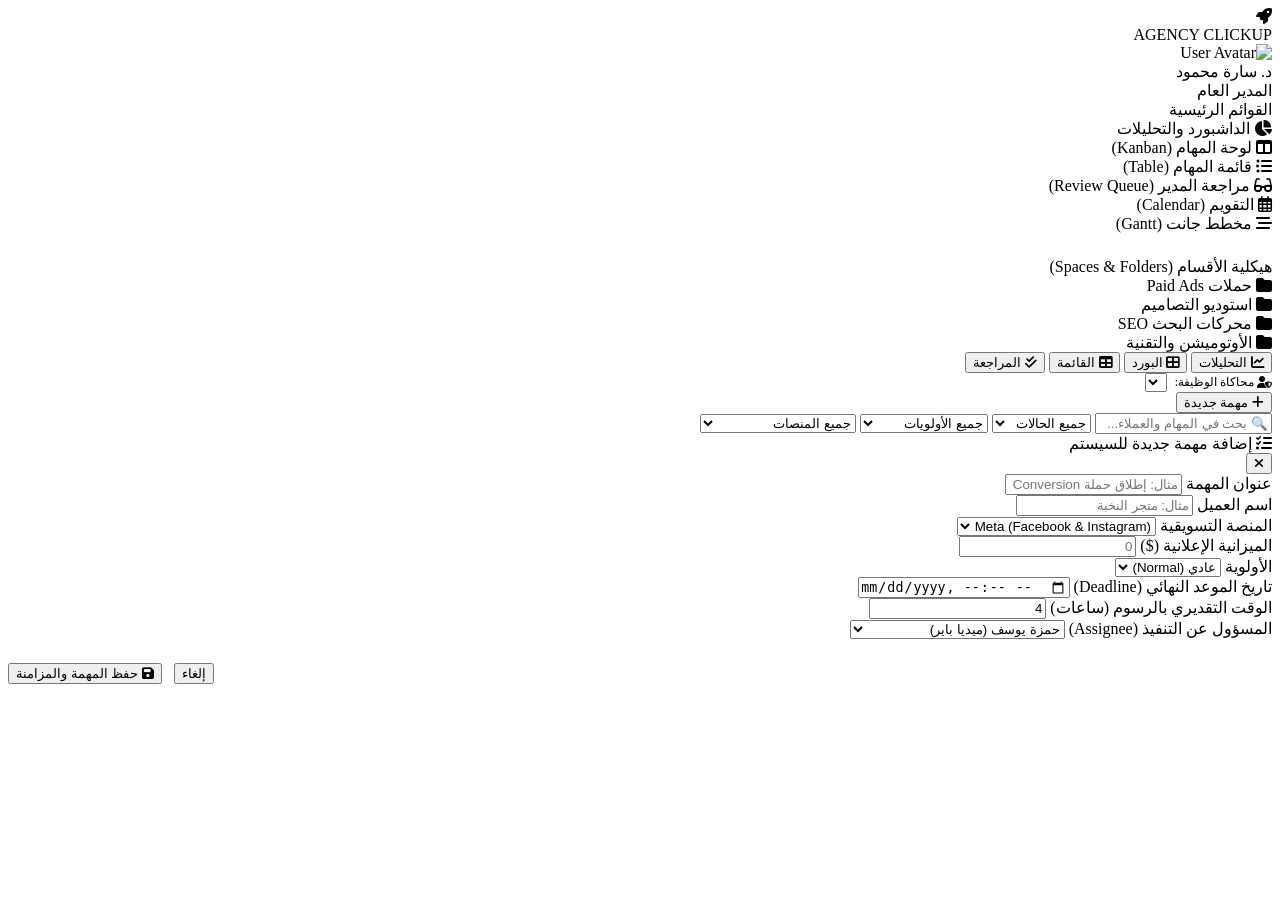
==== index.html @ c9926fa9 "Rename gemini-code-1785406428874.html to index.html" ====
<!DOCTYPE html>
<html lang="ar" dir="rtl">
<head>
  <meta charset="UTF-8">
  <meta name="viewport" content="width=device-width, initial-scale=1.0">
  <title>نظام إدارة العمليات والمهام - شركة تسويق إلكتروني (ClickUp Inspired)</title>
  
  <!-- Google Fonts: Cairo & Inter -->
  <link rel="preconnect" href="https://fonts.googleapis.com">
  <link rel="preconnect" href="https://fonts.gstatic.com" crossorigin>
  <link href="https://fonts.googleapis.com/css2?family=Cairo:wght@300;400;600;700;800;900&family=Inter:wght@400;600;700&display=swap" rel="stylesheet">
  
  <!-- FontAwesome 6 Icons -->
  <link rel="stylesheet" href="https://cdnjs.cloudflare.com/ajax/libs/font-awesome/6.4.0/css/all.min.css">
  
  <!-- App Styles -->
  <link rel="stylesheet" href="css/styles.css">
</head>
<body>

  <div id="app-root">

    <!-- Sidebar Navigation (ClickUp Hierarchy) -->
    <aside class="sidebar">
      <div class="brand-header">
        <div class="brand-logo"><i class="fas fa-rocket"></i></div>
        <div class="brand-title">AGENCY CLICKUP</div>
      </div>

      <!-- Logged User Profile Badge & Role Switcher Simulator -->
      <div class="user-profile-badge">
        <img id="user-avatar-img" src="https://i.pravatar.cc/150?img=47" alt="User Avatar" class="user-avatar">
        <div class="user-info">
          <div id="user-display-name" class="user-name">د. سارة محمود</div>
          <div id="user-role-name" class="user-role-tag">المدير العام</div>
        </div>
      </div>

      <!-- Navigation Links -->
      <div class="nav-section">
        <div class="nav-group-title">القوائم الرئيسية</div>
        <div class="nav-item active" data-view="dashboard">
          <i class="fas fa-chart-pie"></i>
          <span>الداشبورد والتحليلات</span>
        </div>
        <div class="nav-item" data-view="board">
          <i class="fas fa-columns"></i>
          <span>لوحة المهام (Kanban)</span>
        </div>
        <div class="nav-item" data-view="list">
          <i class="fas fa-list-ul"></i>
          <span>قائمة المهام (Table)</span>
        </div>
        <div class="nav-item" data-view="review">
          <i class="fas fa-glasses" style="color: var(--accent-yellow);"></i>
          <span>مراجعة المدير (Review Queue)</span>
        </div>
        <div class="nav-item" data-view="calendar">
          <i class="far fa-calendar-alt"></i>
          <span>التقويم (Calendar)</span>
        </div>
        <div class="nav-item" data-view="gantt">
          <i class="fas fa-stream"></i>
          <span>مخطط جانت (Gantt)</span>
        </div>

        <!-- Hierarchy Folder Tree -->
        <div class="hierarchy-tree">
          <div class="nav-group-title" style="margin-top: 1.5rem;">هيكلية الأقسام (Spaces & Folders)</div>
          <div class="tree-item"><i class="fas fa-folder" style="color: var(--accent-blue);"></i> حملات Paid Ads</div>
          <div class="tree-item"><i class="fas fa-folder" style="color: var(--accent-pink);"></i> استوديو التصاميم</div>
          <div class="tree-item"><i class="fas fa-folder" style="color: var(--accent-green);"></i> محركات البحث SEO</div>
          <div class="tree-item"><i class="fas fa-folder" style="color: var(--accent-purple);"></i> الأوتوميشن والتقنية</div>
        </div>
      </div>
    </aside>

    <!-- Main Content Shell -->
    <main class="main-wrapper">

      <!-- Topbar Controls -->
      <header class="topbar">
        <div class="topbar-left">
          <div class="view-tabs">
            <button class="view-tab active" data-view="dashboard"><i class="fas fa-chart-line"></i> التحليلات</button>
            <button class="view-tab" data-view="board"><i class="fas fa-th-large"></i> البورد</button>
            <button class="view-tab" data-view="list"><i class="fas fa-table"></i> القائمة</button>
            <button class="view-tab" data-view="review"><i class="fas fa-check-double"></i> المراجعة</button>
          </div>
        </div>

        <div class="topbar-right">
          <!-- Role Simulator Dropdown (to easily test Owner, GM, Media Buyer, Designer views) -->
          <div style="display: flex; align-items: center; gap: 0.5rem;">
            <label style="font-size: 0.75rem; color: var(--text-muted);"><i class="fas fa-user-shield"></i> محاكاة الوظيفة:</label>
            <select id="role-simulator-select" class="role-select-box"></select>
          </div>

          <button class="btn btn-primary" onclick="window.AppController.openTaskModal()"><i class="fas fa-plus"></i> مهمة جديدة</button>
        </div>
      </header>

      <!-- Advanced Filter Bar (ClickUp Inspired Filters) -->
      <section class="filter-bar">
        <input type="text" id="filter-search" class="search-input" placeholder="🔍 بحث في المهام والعملاء...">
        
        <select id="filter-status" class="filter-select">
          <option value="ALL">جميع الحالات</option>
          <option value="Backlog">قائمة الانتظار</option>
          <option value="In Progress">قيد التنفيذ</option>
          <option value="Review">مراجعة المدير</option>
          <option value="Approved">معتمدة</option>
          <option value="Completed">مكتملة</option>
        </select>

        <select id="filter-priority" class="filter-select">
          <option value="ALL">جميع الأولويات</option>
          <option value="Urgent">عاجل جداً (Urgent)</option>
          <option value="High">مرتفع (High)</option>
          <option value="Normal">عادي (Normal)</option>
          <option value="Low">منخفض (Low)</option>
        </select>

        <select id="filter-platform" class="filter-select">
          <option value="ALL">جميع المنصات</option>
          <option value="Meta">Meta (Facebook/Insta)</option>
          <option value="TikTok">TikTok Ads</option>
          <option value="Google">Google Ads / SEO</option>
          <option value="Snapchat">Snapchat</option>
        </select>
      </section>

      <!-- Dynamic View Container -->
      <div id="main-content-area" class="content-area"></div>

    </main>
  </div>

  <!-- Task Creation / Editing Modal -->
  <div id="task-modal" class="modal-overlay">
    <div class="modal-box">
      <div class="modal-header">
        <div class="modal-title"><i class="fas fa-tasks"></i> إضافة مهمة جديدة للسيستم</div>
        <button class="btn btn-secondary" onclick="window.AppController.closeTaskModal()"><i class="fas fa-times"></i></button>
      </div>
      <form onsubmit="window.AppController.saveTaskFromForm(event)">
        <div class="form-group">
          <label class="form-label">عنوان المهمة</label>
          <input type="text" id="task-title-input" class="form-control" placeholder="مثال: إطلاق حملة Meta Conversion لشهر أغسطس" required>
        </div>

        <div class="form-row">
          <div class="form-group">
            <label class="form-label">اسم العميل</label>
            <input type="text" id="task-client-input" class="form-control" placeholder="مثال: متجر النخبة">
          </div>
          <div class="form-group">
            <label class="form-label">المنصة التسويقية</label>
            <select id="task-platform-input" class="form-control">
              <option value="Meta">Meta (Facebook & Instagram)</option>
              <option value="TikTok">TikTok Ads</option>
              <option value="Google">Google Search & Ads</option>
              <option value="Snapchat">Snapchat Ads</option>
            </select>
          </div>
        </div>

        <div class="form-row">
          <div class="form-group">
            <label class="form-label">الميزانية الإعلانية ($)</label>
            <input type="number" id="task-budget-input" class="form-control" placeholder="0">
          </div>
          <div class="form-group">
            <label class="form-label">الأولوية</label>
            <select id="task-priority-input" class="form-control">
              <option value="Urgent">عاجل (Urgent)</option>
              <option value="High">مرتفع (High)</option>
              <option value="Normal" selected>عادي (Normal)</option>
              <option value="Low">منخفض (Low)</option>
            </select>
          </div>
        </div>

        <div class="form-row">
          <div class="form-group">
            <label class="form-label">تاريخ الموعد النهائي (Deadline)</label>
            <input type="datetime-local" id="task-duedate-input" class="form-control" required>
          </div>
          <div class="form-group">
            <label class="form-label">الوقت التقديري بالرسوم (ساعات)</label>
            <input type="number" step="0.5" id="task-hours-input" class="form-control" value="4">
          </div>
        </div>

        <div class="form-group">
          <label class="form-label">المسؤول عن التنفيذ (Assignee)</label>
          <select id="task-assignee-input" class="form-control">
            <option value="USR-007">حمزة يوسف (ميديا باير)</option>
            <option value="USR-008">نور الهدى (ديزاينر)</option>
            <option value="USR-006">مريم إبراهيم (كونتنت كريتور)</option>
            <option value="USR-010">فاطمة الزهراء (SEO Specialist)</option>
            <option value="USR-004">مهندس خالد مصطفى (Tech Lead)</option>
            <option value="USR-009">كريم السعدي (سوشيال ميديا)</option>
          </select>
        </div>

        <div style="display: flex; justify-content: flex-end; gap: 0.75rem; margin-top: 1.5rem;">
          <button type="button" class="btn btn-secondary" onclick="window.AppController.closeTaskModal()">إلغاء</button>
          <button type="submit" class="btn btn-primary"><i class="fas fa-save"></i> حفظ المهمة والمزامنة</button>
        </div>
      </form>
    </div>
  </div>

  <!-- App Core JavaScript Files -->
  <script src="js/kpi_engine.js"></script>
  <script src="js/store.js"></script>
  <script src="js/app.js"></script>
</body>
</html>
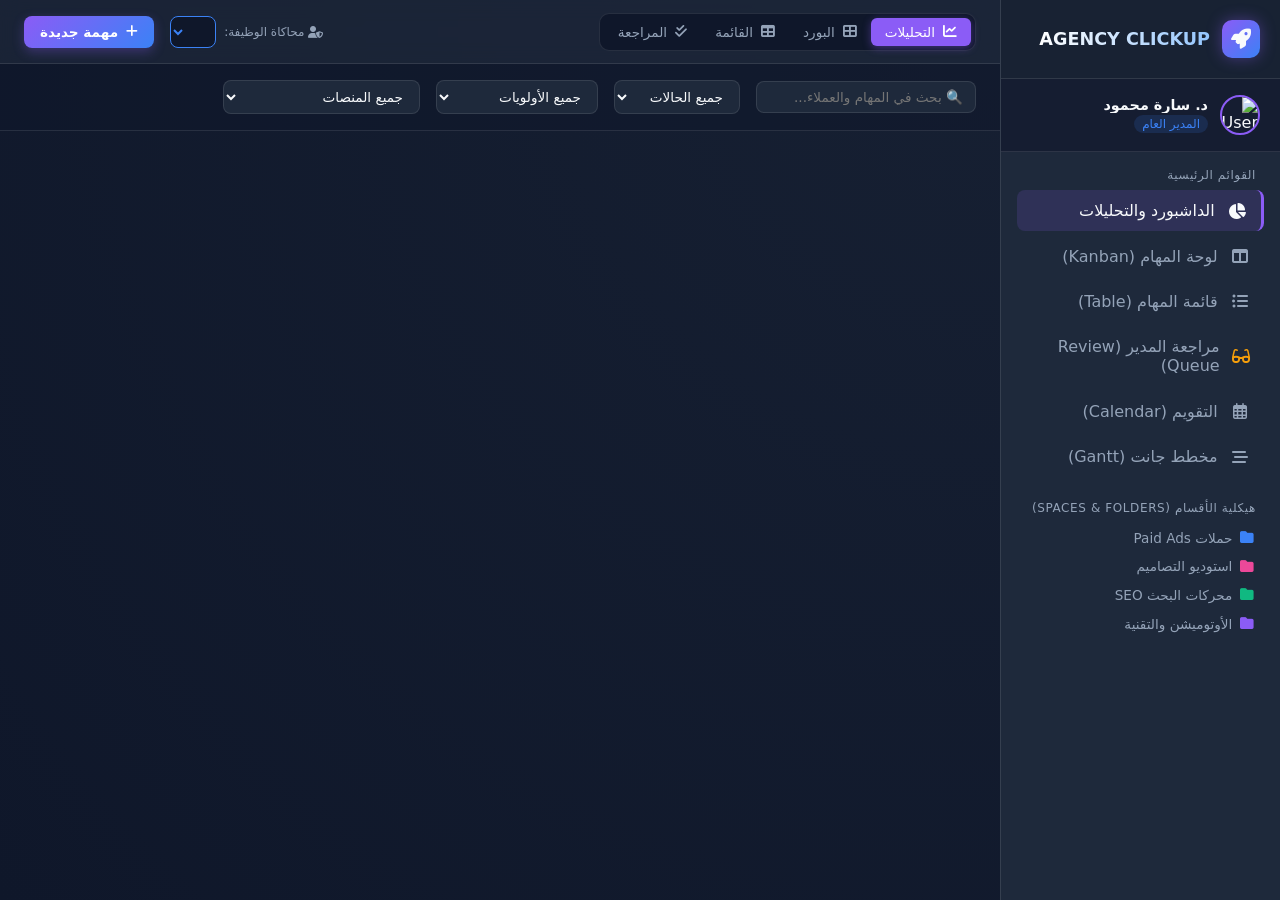
==== commit b60a99f5: "Update index.html" ====
--- a/index.html
+++ b/index.html
@@ -14,7 +14,7 @@
   <link rel="stylesheet" href="https://cdnjs.cloudflare.com/ajax/libs/font-awesome/6.4.0/css/all.min.css">
   
   <!-- App Styles -->
-  <link rel="stylesheet" href="css/styles.css">
+  <link rel="stylesheet" href="style.css">
 </head>
 <body>
 
--- a/style.css
+++ b/style.css
@@ -0,0 +1,692 @@
+/* ==========================================================================
+   Enterprise Digital Marketing Operations & ClickUp-Inspired Theme
+   ========================================================================== */
+
+:root {
+  --bg-primary: #0f172a;
+  --bg-secondary: #1e293b;
+  --bg-card: rgba(30, 41, 59, 0.85);
+  --bg-hover: #334155;
+  --border-color: #334155;
+  --text-main: #f8fafc;
+  --text-muted: #94a3b8;
+  --accent-purple: #8b5cf6;
+  --accent-blue: #3b82f6;
+  --accent-green: #10b981;
+  --accent-pink: #ec4899;
+  --accent-yellow: #f59e0b;
+  --accent-red: #ef4444;
+  --shadow-lg: 0 10px 25px -5px rgba(0, 0, 0, 0.5), 0 8px 10px -6px rgba(0, 0, 0, 0.5);
+  --glass-border: 1px solid rgba(255, 255, 255, 0.1);
+  --font-family: 'Cairo', 'Inter', system-ui, -apple-system, sans-serif;
+}
+
+* {
+  box-sizing: border-box;
+  margin: 0;
+  padding: 0;
+  font-family: var(--font-family);
+}
+
+body {
+  background-color: var(--bg-primary);
+  color: var(--text-main);
+  direction: rtl;
+  min-height: 100vh;
+  overflow-x: hidden;
+}
+
+/* Scrollbars */
+::-webkit-scrollbar {
+  width: 6px;
+  height: 6px;
+}
+::-webkit-scrollbar-track {
+  background: var(--bg-primary);
+}
+::-webkit-scrollbar-thumb {
+  background: #475569;
+  border-radius: 4px;
+}
+
+/* App Shell Layout */
+#app-root {
+  display: flex;
+  height: 100vh;
+  width: 100vw;
+  overflow: hidden;
+}
+
+/* Sidebar Styling */
+.sidebar {
+  width: 280px;
+  background: var(--bg-secondary);
+  border-left: var(--glass-border);
+  display: flex;
+  flex-direction: column;
+  transition: width 0.3s ease;
+  z-index: 20;
+}
+
+.brand-header {
+  padding: 1.25rem;
+  display: flex;
+  align-items: center;
+  gap: 0.75rem;
+  border-bottom: var(--glass-border);
+  background: rgba(15, 23, 42, 0.4);
+}
+
+.brand-logo {
+  width: 38px;
+  height: 38px;
+  background: linear-gradient(135deg, var(--accent-purple), var(--accent-blue));
+  border-radius: 10px;
+  display: flex;
+  align-items: center;
+  justify-content: center;
+  font-size: 1.25rem;
+  box-shadow: 0 0 15px rgba(139, 92, 246, 0.4);
+}
+
+.brand-title {
+  font-size: 1.1rem;
+  font-weight: 700;
+  background: linear-gradient(90deg, #fff, #93c5fd);
+  -webkit-background-clip: text;
+  -webkit-text-fill-color: transparent;
+}
+
+.user-profile-badge {
+  padding: 1rem 1.25rem;
+  background: rgba(15, 23, 42, 0.6);
+  border-bottom: var(--glass-border);
+  display: flex;
+  align-items: center;
+  gap: 0.75rem;
+}
+
+.user-avatar {
+  width: 40px;
+  height: 40px;
+  border-radius: 50%;
+  border: 2px solid var(--accent-purple);
+  object-fit: cover;
+}
+
+.user-info {
+  flex: 1;
+  overflow: hidden;
+}
+
+.user-name {
+  font-size: 0.9rem;
+  font-weight: 700;
+  white-space: nowrap;
+  text-overflow: ellipsis;
+  overflow: hidden;
+}
+
+.user-role-tag {
+  font-size: 0.75rem;
+  color: var(--accent-blue);
+  background: rgba(59, 130, 246, 0.15);
+  padding: 2px 8px;
+  border-radius: 12px;
+  display: inline-block;
+  margin-top: 2px;
+}
+
+/* Sidebar Navigation */
+.nav-section {
+  padding: 1rem;
+  flex: 1;
+  overflow-y: auto;
+}
+
+.nav-group-title {
+  font-size: 0.75rem;
+  text-transform: uppercase;
+  color: var(--text-muted);
+  letter-spacing: 0.05em;
+  margin-bottom: 0.5rem;
+  padding-right: 0.5rem;
+}
+
+.nav-item {
+  display: flex;
+  align-items: center;
+  gap: 0.75rem;
+  padding: 0.7rem 0.9rem;
+  color: var(--text-muted);
+  border-radius: 8px;
+  cursor: pointer;
+  margin-bottom: 0.25rem;
+  transition: all 0.2s ease;
+  text-decoration: none;
+}
+
+.nav-item:hover, .nav-item.active {
+  background: rgba(139, 92, 246, 0.15);
+  color: var(--text-main);
+  border-right: 3px solid var(--accent-purple);
+}
+
+.nav-item i {
+  width: 20px;
+  text-align: center;
+  font-size: 1rem;
+}
+
+/* Hierarchy Tree View */
+.hierarchy-tree {
+  margin-top: 1rem;
+}
+
+.tree-node {
+  margin-right: 0.5rem;
+}
+
+.tree-item {
+  padding: 0.4rem 0.6rem;
+  font-size: 0.85rem;
+  color: var(--text-muted);
+  border-radius: 6px;
+  cursor: pointer;
+  display: flex;
+  align-items: center;
+  gap: 0.5rem;
+}
+
+.tree-item:hover {
+  background: var(--bg-hover);
+  color: #fff;
+}
+
+/* Main Content Wrapper */
+.main-wrapper {
+  flex: 1;
+  display: flex;
+  flex-direction: column;
+  overflow: hidden;
+  background: radial-gradient(circle at top right, rgba(30, 41, 59, 0.5), var(--bg-primary));
+}
+
+/* Top Navigation Bar */
+.topbar {
+  height: 64px;
+  background: rgba(30, 41, 59, 0.7);
+  backdrop-filter: blur(10px);
+  border-bottom: var(--glass-border);
+  display: flex;
+  align-items: center;
+  justify-content: space-between;
+  padding: 0 1.5rem;
+  z-index: 10;
+}
+
+.topbar-left {
+  display: flex;
+  align-items: center;
+  gap: 1rem;
+}
+
+.view-tabs {
+  display: flex;
+  background: var(--bg-primary);
+  padding: 4px;
+  border-radius: 10px;
+  border: var(--glass-border);
+}
+
+.view-tab {
+  padding: 6px 14px;
+  font-size: 0.85rem;
+  color: var(--text-muted);
+  border-radius: 6px;
+  cursor: pointer;
+  border: none;
+  background: transparent;
+  display: flex;
+  align-items: center;
+  gap: 0.5rem;
+  transition: all 0.2s ease;
+}
+
+.view-tab.active {
+  background: var(--accent-purple);
+  color: #fff;
+  box-shadow: 0 2px 8px rgba(139, 92, 246, 0.4);
+}
+
+.topbar-right {
+  display: flex;
+  align-items: center;
+  gap: 1rem;
+}
+
+/* Quick Action Buttons */
+.btn {
+  padding: 8px 16px;
+  border-radius: 8px;
+  font-size: 0.85rem;
+  font-weight: 600;
+  cursor: pointer;
+  border: none;
+  display: inline-flex;
+  align-items: center;
+  gap: 0.5rem;
+  transition: all 0.2s ease;
+}
+
+.btn-primary {
+  background: linear-gradient(135deg, var(--accent-purple), var(--accent-blue));
+  color: #fff;
+  box-shadow: 0 4px 12px rgba(139, 92, 246, 0.3);
+}
+
+.btn-primary:hover {
+  transform: translateY(-1px);
+  box-shadow: 0 6px 16px rgba(139, 92, 246, 0.5);
+}
+
+.btn-secondary {
+  background: var(--bg-secondary);
+  color: var(--text-main);
+  border: var(--glass-border);
+}
+
+.btn-secondary:hover {
+  background: var(--bg-hover);
+}
+
+.btn-danger {
+  background: var(--accent-red);
+  color: #fff;
+}
+
+.btn-success {
+  background: var(--accent-green);
+  color: #fff;
+}
+
+/* Role Switcher Selector */
+.role-select-box {
+  background: var(--bg-primary);
+  color: var(--accent-blue);
+  border: 1px solid var(--accent-blue);
+  padding: 6px 12px;
+  border-radius: 8px;
+  font-size: 0.85rem;
+  cursor: pointer;
+  outline: none;
+}
+
+/* Filter Bar */
+.filter-bar {
+  padding: 1rem 1.5rem;
+  background: rgba(15, 23, 42, 0.5);
+  border-bottom: var(--glass-border);
+  display: flex;
+  align-items: center;
+  gap: 1rem;
+  flex-wrap: wrap;
+}
+
+.search-input {
+  background: var(--bg-secondary);
+  border: var(--glass-border);
+  color: #fff;
+  padding: 7px 12px;
+  border-radius: 8px;
+  font-size: 0.85rem;
+  width: 220px;
+}
+
+.filter-select {
+  background: var(--bg-secondary);
+  border: var(--glass-border);
+  color: var(--text-main);
+  padding: 7px 12px;
+  border-radius: 8px;
+  font-size: 0.85rem;
+  outline: none;
+}
+
+/* Content Area */
+.content-area {
+  flex: 1;
+  padding: 1.5rem;
+  overflow-y: auto;
+}
+
+/* Dashboard Cards Grid */
+.stats-grid {
+  display: grid;
+  grid-template-columns: repeat(auto-fit, minmax(240px, 1fr));
+  gap: 1.25rem;
+  margin-bottom: 1.5rem;
+}
+
+.stat-card {
+  background: var(--bg-card);
+  border: var(--glass-border);
+  border-radius: 14px;
+  padding: 1.25rem;
+  backdrop-filter: blur(10px);
+  position: relative;
+  overflow: hidden;
+  box-shadow: var(--shadow-lg);
+}
+
+.stat-card::before {
+  content: '';
+  position: absolute;
+  top: 0;
+  right: 0;
+  width: 4px;
+  height: 100%;
+  background: var(--accent-purple);
+}
+
+.stat-card.green::before { background: var(--accent-green); }
+.stat-card.blue::before { background: var(--accent-blue); }
+.stat-card.yellow::before { background: var(--accent-yellow); }
+.stat-card.red::before { background: var(--accent-red); }
+
+.stat-header {
+  display: flex;
+  align-items: center;
+  justify-content: space-between;
+  margin-bottom: 0.75rem;
+}
+
+.stat-title {
+  font-size: 0.85rem;
+  color: var(--text-muted);
+}
+
+.stat-icon {
+  width: 36px;
+  height: 36px;
+  border-radius: 10px;
+  background: rgba(255, 255, 255, 0.05);
+  display: flex;
+  align-items: center;
+  justify-content: center;
+  font-size: 1rem;
+}
+
+.stat-value {
+  font-size: 1.8rem;
+  font-weight: 800;
+  margin-bottom: 0.25rem;
+}
+
+.stat-desc {
+  font-size: 0.75rem;
+  color: var(--text-muted);
+}
+
+/* Kanban Board Styling */
+.kanban-board {
+  display: grid;
+  grid-template-columns: repeat(auto-fit, minmax(280px, 1fr));
+  gap: 1.25rem;
+  align-items: start;
+}
+
+.kanban-column {
+  background: rgba(15, 23, 42, 0.6);
+  border: var(--glass-border);
+  border-radius: 14px;
+  padding: 1rem;
+  min-height: 500px;
+}
+
+.column-header {
+  display: flex;
+  align-items: center;
+  justify-content: space-between;
+  margin-bottom: 1rem;
+  padding-bottom: 0.5rem;
+  border-bottom: 2px solid var(--border-color);
+}
+
+.column-title {
+  font-size: 0.95rem;
+  font-weight: 700;
+  display: flex;
+  align-items: center;
+  gap: 0.5rem;
+}
+
+.column-badge {
+  background: var(--bg-hover);
+  color: var(--text-main);
+  padding: 2px 8px;
+  border-radius: 12px;
+  font-size: 0.75rem;
+}
+
+.task-list-container {
+  display: flex;
+  flex-direction: column;
+  gap: 0.85rem;
+  min-height: 450px;
+}
+
+/* Task Cards & SLA Highlight Rules */
+.task-card {
+  background: var(--bg-card);
+  border: var(--glass-border);
+  border-radius: 12px;
+  padding: 1rem;
+  cursor: pointer;
+  transition: all 0.25 ease;
+  position: relative;
+  box-shadow: 0 4px 10px rgba(0, 0, 0, 0.3);
+}
+
+.task-card:hover {
+  transform: translateY(-3px);
+  border-color: var(--accent-purple);
+  box-shadow: 0 8px 20px rgba(139, 92, 246, 0.3);
+}
+
+/* SLA 24-Hour Yellow Glow */
+.task-card.sla-warning {
+  border: 1px solid var(--accent-yellow) !important;
+  box-shadow: 0 0 12px rgba(245, 158, 11, 0.4);
+}
+
+/* SLA 5-Hour Critical Pulsing Red Glow */
+.task-card.sla-critical {
+  border: 2px solid var(--accent-red) !important;
+  animation: pulse-red 2s infinite;
+}
+
+@keyframes pulse-red {
+  0% { box-shadow: 0 0 0 0 rgba(239, 68, 68, 0.7); }
+  70% { box-shadow: 0 0 0 12px rgba(239, 68, 68, 0); }
+  100% { box-shadow: 0 0 0 0 rgba(239, 68, 68, 0); }
+}
+
+.task-tags {
+  display: flex;
+  gap: 0.4rem;
+  flex-wrap: wrap;
+  margin-bottom: 0.5rem;
+}
+
+.tag {
+  font-size: 0.7rem;
+  padding: 2px 6px;
+  border-radius: 4px;
+  font-weight: 600;
+}
+
+.tag-platform { background: rgba(59, 130, 246, 0.2); color: #93c5fd; }
+.tag-client { background: rgba(236, 72, 153, 0.2); color: #fbcfe8; }
+
+.priority-badge {
+  font-size: 0.7rem;
+  padding: 2px 6px;
+  border-radius: 4px;
+  font-weight: 700;
+}
+
+.priority-Urgent { background: rgba(239, 68, 68, 0.25); color: #fca5a5; }
+.priority-High { background: rgba(245, 158, 11, 0.25); color: #fde047; }
+.priority-Normal { background: rgba(59, 130, 246, 0.25); color: #93c5fd; }
+.priority-Low { background: rgba(148, 163, 184, 0.25); color: #cbd5e1; }
+
+.task-title {
+  font-size: 0.9rem;
+  font-weight: 700;
+  margin-bottom: 0.5rem;
+  line-height: 1.4;
+}
+
+.task-meta {
+  display: flex;
+  align-items: center;
+  justify-content: space-between;
+  font-size: 0.75rem;
+  color: var(--text-muted);
+  margin-top: 0.75rem;
+  padding-top: 0.5rem;
+  border-top: 1px solid rgba(255, 255, 255, 0.05);
+}
+
+.task-due-date {
+  display: flex;
+  align-items: center;
+  gap: 0.3rem;
+}
+
+.due-warning { color: var(--accent-yellow); font-weight: 700; }
+.due-critical { color: var(--accent-red); font-weight: 800; }
+
+/* Table / List View */
+.custom-table {
+  width: 100%;
+  border-collapse: separate;
+  border-spacing: 0;
+  background: var(--bg-card);
+  border-radius: 12px;
+  overflow: hidden;
+  border: var(--glass-border);
+}
+
+.custom-table th {
+  background: rgba(15, 23, 42, 0.8);
+  padding: 0.85rem 1rem;
+  text-align: right;
+  font-size: 0.8rem;
+  color: var(--text-muted);
+  border-bottom: var(--glass-border);
+}
+
+.custom-table td {
+  padding: 0.85rem 1rem;
+  border-bottom: 1px solid rgba(255, 255, 255, 0.05);
+  font-size: 0.85rem;
+}
+
+.custom-table tr:hover {
+  background: rgba(139, 92, 246, 0.08);
+}
+
+/* Modals & Task Drawers */
+.modal-overlay {
+  position: fixed;
+  inset: 0;
+  background: rgba(0, 0, 0, 0.75);
+  backdrop-filter: blur(5px);
+  display: flex;
+  align-items: center;
+  justify-content: center;
+  z-index: 100;
+  opacity: 0;
+  pointer-events: none;
+  transition: opacity 0.25s ease;
+}
+
+.modal-overlay.active {
+  opacity: 1;
+  pointer-events: auto;
+}
+
+.modal-box {
+  background: var(--bg-secondary);
+  border: var(--glass-border);
+  border-radius: 16px;
+  width: 90%;
+  max-width: 650px;
+  max-height: 90vh;
+  overflow-y: auto;
+  padding: 1.75rem;
+  box-shadow: 0 20px 50px rgba(0,0,0,0.8);
+}
+
+.modal-header {
+  display: flex;
+  align-items: center;
+  justify-content: space-between;
+  margin-bottom: 1.25rem;
+  padding-bottom: 0.75rem;
+  border-bottom: var(--glass-border);
+}
+
+.modal-title {
+  font-size: 1.1rem;
+  font-weight: 700;
+}
+
+.form-group {
+  margin-bottom: 1rem;
+}
+
+.form-label {
+  display: block;
+  font-size: 0.8rem;
+  color: var(--text-muted);
+  margin-bottom: 0.35rem;
+  font-weight: 600;
+}
+
+.form-control {
+  width: 100%;
+  background: var(--bg-primary);
+  border: var(--glass-border);
+  color: #fff;
+  padding: 0.65rem 0.9rem;
+  border-radius: 8px;
+  font-size: 0.85rem;
+  outline: none;
+}
+
+.form-control:focus {
+  border-color: var(--accent-purple);
+}
+
+.form-row {
+  display: grid;
+  grid-template-columns: 1fr 1fr;
+  gap: 1rem;
+}
+
+/* Badges for Performance */
+.badge-hero { background: linear-gradient(135deg, #f59e0b, #ef4444); color: #fff; padding: 4px 10px; border-radius: 12px; font-weight: 800; }
+.badge-success { background: #10b981; color: #fff; padding: 4px 10px; border-radius: 12px; }
+.badge-info { background: #3b82f6; color: #fff; padding: 4px 10px; border-radius: 12px; }
+.badge-warning { background: #f59e0b; color: #fff; padding: 4px 10px; border-radius: 12px; }
+.badge-danger { background: #ef4444; color: #fff; padding: 4px 10px; border-radius: 12px; }
+
+/* Responsive adjustments */
+@media (max-width: 900px) {
+  .sidebar { width: 70px; }
+  .brand-title, .user-info, .nav-item span { display: none; }
+  .kanban-board { grid-template-columns: 1fr; }
+}
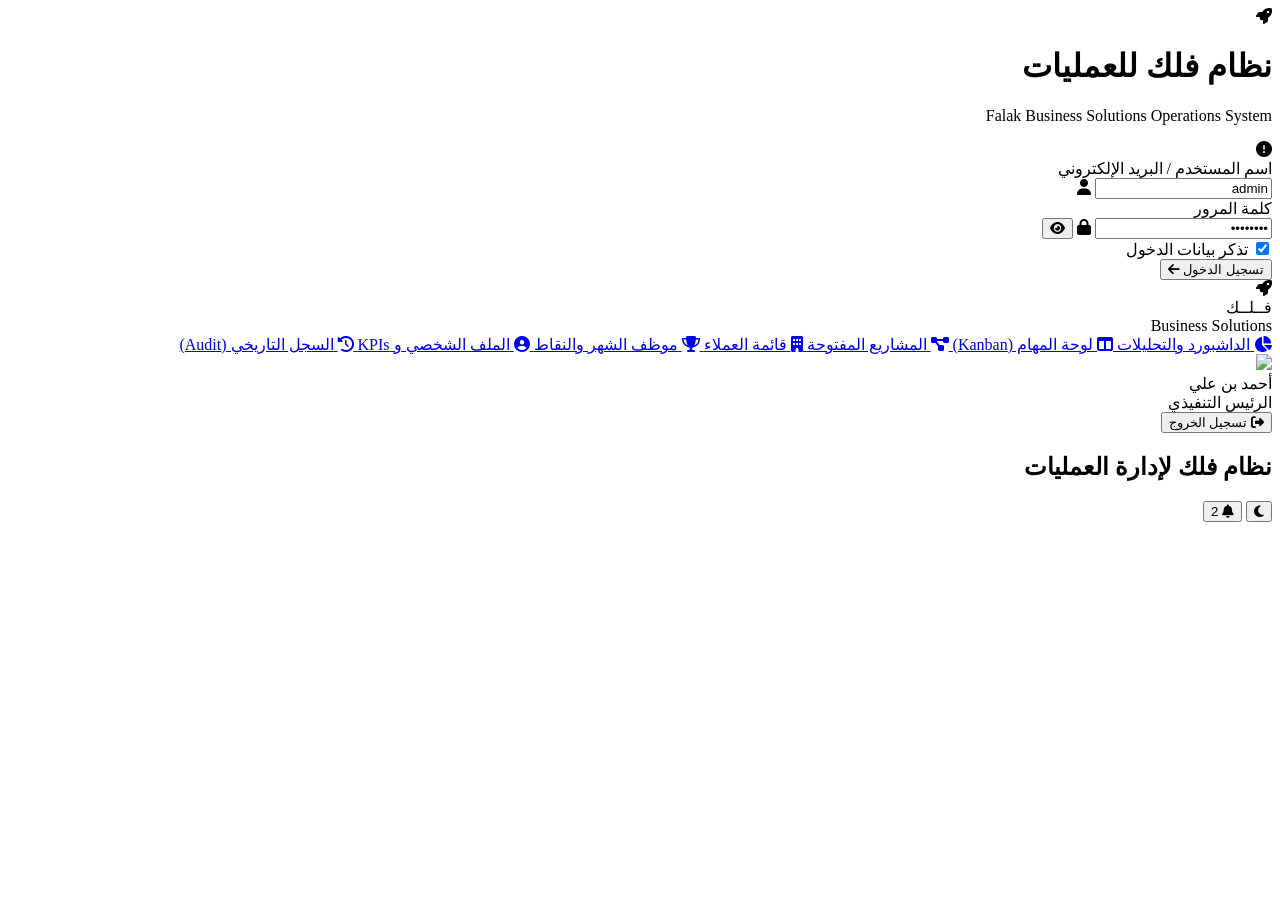
==== commit db0069c3: "Update index.html" ====
--- a/index.html
+++ b/index.html
@@ -3,7 +3,7 @@
 <head>
   <meta charset="UTF-8">
   <meta name="viewport" content="width=device-width, initial-scale=1.0">
-  <title>نظام إدارة العمليات والمهام - شركة تسويق إلكتروني (ClickUp Inspired)</title>
+  <title>نظام فلك - إدارة العمليات التقنية والتسويقية (Falak Business Solutions)</title>
   
   <!-- Google Fonts: Cairo & Inter -->
   <link rel="preconnect" href="https://fonts.googleapis.com">
@@ -13,208 +13,185 @@
   <!-- FontAwesome 6 Icons -->
   <link rel="stylesheet" href="https://cdnjs.cloudflare.com/ajax/libs/font-awesome/6.4.0/css/all.min.css">
   
-  <!-- App Styles -->
-  <link rel="stylesheet" href="style.css">
+  <!-- Tailwind CSS CDN -->
+  <script src="https://cdn.tailwindcss.com"></script>
+  <script>
+    tailwind.config = {
+      darkMode: 'class',
+      theme: {
+        extend: {
+          colors: {
+            navy:  { 900:'#0A1D3A', 800:'#0F2A52', 700:'#16386B', 600:'#1E4A8A', 500:'#2A5FA8' },
+            beige: { 500:'#C9A227', 400:'#D9B96B', 300:'#E8DCC4', 200:'#F3EDE1', 100:'#FAF7F0' },
+            state: { todo:'#94A3B8', progress:'#2A5FA8', review:'#D9B96B', done:'#16A34A', late:'#DC2626' }
+          }
+        }
+      }
+    }
+  </script>
+
+  <!-- Chart.js CDN -->
+  <script src="https://cdn.jsdelivr.net/npm/chart.js"></script>
+
+  <!-- App Styles (Direct Root Reference) -->
+  <link rel="stylesheet" href="styles.css">
 </head>
-<body>
+<body class="bg-beige-100 text-navy-900 font-sans antialiased">
 
-  <div id="app-root">
+  <!-- 1. LOGIN VIEW SHELL -->
+  <div id="login-view" class="min-h-screen flex items-center justify-center bg-gradient-to-br from-navy-900 via-navy-800 to-navy-700 p-4">
+    <div class="bg-white p-8 rounded-3xl shadow-2xl w-full max-w-md border border-navy-700 relative overflow-hidden">
+      <div class="absolute top-0 right-0 w-full h-2 bg-gradient-to-r from-beige-500 to-navy-600"></div>
 
-    <!-- Sidebar Navigation (ClickUp Hierarchy) -->
-    <aside class="sidebar">
-      <div class="brand-header">
-        <div class="brand-logo"><i class="fas fa-rocket"></i></div>
-        <div class="brand-title">AGENCY CLICKUP</div>
+      <div class="text-center mb-8">
+        <div class="w-16 h-16 bg-navy-900 text-beige-500 rounded-2xl flex items-center justify-center text-3xl mx-auto mb-3 shadow-lg border border-beige-500/30">
+          <i class="fas fa-rocket"></i>
+        </div>
+        <h1 class="text-2xl font-black text-navy-900">نظام فلك للعمليات</h1>
+        <p class="text-xs text-gray-500 mt-1">Falak Business Solutions Operations System</p>
       </div>
 
-      <!-- Logged User Profile Badge & Role Switcher Simulator -->
-      <div class="user-profile-badge">
-        <img id="user-avatar-img" src="https://i.pravatar.cc/150?img=47" alt="User Avatar" class="user-avatar">
-        <div class="user-info">
-          <div id="user-display-name" class="user-name">د. سارة محمود</div>
-          <div id="user-role-name" class="user-role-tag">المدير العام</div>
-        </div>
+      <div id="login-error-msg" class="hidden mb-4 p-3 rounded-xl bg-red-50 text-red-600 text-xs font-bold border border-red-100 flex items-center gap-2">
+        <i class="fas fa-exclamation-circle"></i> <span></span>
       </div>
 
-      <!-- Navigation Links -->
-      <div class="nav-section">
-        <div class="nav-group-title">القوائم الرئيسية</div>
-        <div class="nav-item active" data-view="dashboard">
-          <i class="fas fa-chart-pie"></i>
-          <span>الداشبورد والتحليلات</span>
-        </div>
-        <div class="nav-item" data-view="board">
-          <i class="fas fa-columns"></i>
-          <span>لوحة المهام (Kanban)</span>
-        </div>
-        <div class="nav-item" data-view="list">
-          <i class="fas fa-list-ul"></i>
-          <span>قائمة المهام (Table)</span>
-        </div>
-        <div class="nav-item" data-view="review">
-          <i class="fas fa-glasses" style="color: var(--accent-yellow);"></i>
-          <span>مراجعة المدير (Review Queue)</span>
-        </div>
-        <div class="nav-item" data-view="calendar">
-          <i class="far fa-calendar-alt"></i>
-          <span>التقويم (Calendar)</span>
-        </div>
-        <div class="nav-item" data-view="gantt">
-          <i class="fas fa-stream"></i>
-          <span>مخطط جانت (Gantt)</span>
-        </div>
-
-        <!-- Hierarchy Folder Tree -->
-        <div class="hierarchy-tree">
-          <div class="nav-group-title" style="margin-top: 1.5rem;">هيكلية الأقسام (Spaces & Folders)</div>
-          <div class="tree-item"><i class="fas fa-folder" style="color: var(--accent-blue);"></i> حملات Paid Ads</div>
-          <div class="tree-item"><i class="fas fa-folder" style="color: var(--accent-pink);"></i> استوديو التصاميم</div>
-          <div class="tree-item"><i class="fas fa-folder" style="color: var(--accent-green);"></i> محركات البحث SEO</div>
-          <div class="tree-item"><i class="fas fa-folder" style="color: var(--accent-purple);"></i> الأوتوميشن والتقنية</div>
-        </div>
-      </div>
-    </aside>
-
-    <!-- Main Content Shell -->
-    <main class="main-wrapper">
-
-      <!-- Topbar Controls -->
-      <header class="topbar">
-        <div class="topbar-left">
-          <div class="view-tabs">
-            <button class="view-tab active" data-view="dashboard"><i class="fas fa-chart-line"></i> التحليلات</button>
-            <button class="view-tab" data-view="board"><i class="fas fa-th-large"></i> البورد</button>
-            <button class="view-tab" data-view="list"><i class="fas fa-table"></i> القائمة</button>
-            <button class="view-tab" data-view="review"><i class="fas fa-check-double"></i> المراجعة</button>
+      <form id="login-form" class="space-y-4">
+        <div>
+          <label class="block text-xs font-bold text-gray-600 mb-1">اسم المستخدم / البريد الإلكتروني</label>
+          <div class="relative">
+            <input type="text" id="login-username" value="admin" required class="w-full px-4 py-3 rounded-xl bg-gray-50 border border-gray-200 text-sm focus:outline-none focus:border-navy-700 pr-10" placeholder="اسم المستخدم">
+            <i class="fas fa-user absolute right-3.5 top-3.5 text-gray-400"></i>
           </div>
         </div>
 
-        <div class="topbar-right">
-          <!-- Role Simulator Dropdown (to easily test Owner, GM, Media Buyer, Designer views) -->
-          <div style="display: flex; align-items: center; gap: 0.5rem;">
-            <label style="font-size: 0.75rem; color: var(--text-muted);"><i class="fas fa-user-shield"></i> محاكاة الوظيفة:</label>
-            <select id="role-simulator-select" class="role-select-box"></select>
-          </div>
-
-          <button class="btn btn-primary" onclick="window.AppController.openTaskModal()"><i class="fas fa-plus"></i> مهمة جديدة</button>
-        </div>
-      </header>
-
-      <!-- Advanced Filter Bar (ClickUp Inspired Filters) -->
-      <section class="filter-bar">
-        <input type="text" id="filter-search" class="search-input" placeholder="🔍 بحث في المهام والعملاء...">
-        
-        <select id="filter-status" class="filter-select">
-          <option value="ALL">جميع الحالات</option>
-          <option value="Backlog">قائمة الانتظار</option>
-          <option value="In Progress">قيد التنفيذ</option>
-          <option value="Review">مراجعة المدير</option>
-          <option value="Approved">معتمدة</option>
-          <option value="Completed">مكتملة</option>
-        </select>
-
-        <select id="filter-priority" class="filter-select">
-          <option value="ALL">جميع الأولويات</option>
-          <option value="Urgent">عاجل جداً (Urgent)</option>
-          <option value="High">مرتفع (High)</option>
-          <option value="Normal">عادي (Normal)</option>
-          <option value="Low">منخفض (Low)</option>
-        </select>
-
-        <select id="filter-platform" class="filter-select">
-          <option value="ALL">جميع المنصات</option>
-          <option value="Meta">Meta (Facebook/Insta)</option>
-          <option value="TikTok">TikTok Ads</option>
-          <option value="Google">Google Ads / SEO</option>
-          <option value="Snapchat">Snapchat</option>
-        </select>
-      </section>
-
-      <!-- Dynamic View Container -->
-      <div id="main-content-area" class="content-area"></div>
-
-    </main>
-  </div>
-
-  <!-- Task Creation / Editing Modal -->
-  <div id="task-modal" class="modal-overlay">
-    <div class="modal-box">
-      <div class="modal-header">
-        <div class="modal-title"><i class="fas fa-tasks"></i> إضافة مهمة جديدة للسيستم</div>
-        <button class="btn btn-secondary" onclick="window.AppController.closeTaskModal()"><i class="fas fa-times"></i></button>
-      </div>
-      <form onsubmit="window.AppController.saveTaskFromForm(event)">
-        <div class="form-group">
-          <label class="form-label">عنوان المهمة</label>
-          <input type="text" id="task-title-input" class="form-control" placeholder="مثال: إطلاق حملة Meta Conversion لشهر أغسطس" required>
-        </div>
-
-        <div class="form-row">
-          <div class="form-group">
-            <label class="form-label">اسم العميل</label>
-            <input type="text" id="task-client-input" class="form-control" placeholder="مثال: متجر النخبة">
-          </div>
-          <div class="form-group">
-            <label class="form-label">المنصة التسويقية</label>
-            <select id="task-platform-input" class="form-control">
-              <option value="Meta">Meta (Facebook & Instagram)</option>
-              <option value="TikTok">TikTok Ads</option>
-              <option value="Google">Google Search & Ads</option>
-              <option value="Snapchat">Snapchat Ads</option>
-            </select>
+        <div>
+          <label class="block text-xs font-bold text-gray-600 mb-1">كلمة المرور</label>
+          <div class="relative">
+            <input type="password" id="login-password" value="admin123" required class="w-full px-4 py-3 rounded-xl bg-gray-50 border border-gray-200 text-sm focus:outline-none focus:border-navy-700 pr-10 pl-10" placeholder="••••••••">
+            <i class="fas fa-lock absolute right-3.5 top-3.5 text-gray-400"></i>
+            <button type="button" id="toggle-pwd-btn" class="absolute left-3 top-3 text-gray-400 hover:text-navy-900 text-sm">
+              <i class="fas fa-eye"></i>
+            </button>
           </div>
         </div>
 
-        <div class="form-row">
-          <div class="form-group">
-            <label class="form-label">الميزانية الإعلانية ($)</label>
-            <input type="number" id="task-budget-input" class="form-control" placeholder="0">
-          </div>
-          <div class="form-group">
-            <label class="form-label">الأولوية</label>
-            <select id="task-priority-input" class="form-control">
-              <option value="Urgent">عاجل (Urgent)</option>
-              <option value="High">مرتفع (High)</option>
-              <option value="Normal" selected>عادي (Normal)</option>
-              <option value="Low">منخفض (Low)</option>
-            </select>
-          </div>
+        <div class="flex items-center justify-between text-xs pt-1">
+          <label class="flex items-center gap-2 cursor-pointer">
+            <input type="checkbox" id="remember-me" checked class="rounded border-gray-300 text-navy-900 focus:ring-navy-700">
+            <span class="text-gray-600">تذكر بيانات الدخول</span>
+          </label>
         </div>
 
-        <div class="form-row">
-          <div class="form-group">
-            <label class="form-label">تاريخ الموعد النهائي (Deadline)</label>
-            <input type="datetime-local" id="task-duedate-input" class="form-control" required>
-          </div>
-          <div class="form-group">
-            <label class="form-label">الوقت التقديري بالرسوم (ساعات)</label>
-            <input type="number" step="0.5" id="task-hours-input" class="form-control" value="4">
-          </div>
-        </div>
-
-        <div class="form-group">
-          <label class="form-label">المسؤول عن التنفيذ (Assignee)</label>
-          <select id="task-assignee-input" class="form-control">
-            <option value="USR-007">حمزة يوسف (ميديا باير)</option>
-            <option value="USR-008">نور الهدى (ديزاينر)</option>
-            <option value="USR-006">مريم إبراهيم (كونتنت كريتور)</option>
-            <option value="USR-010">فاطمة الزهراء (SEO Specialist)</option>
-            <option value="USR-004">مهندس خالد مصطفى (Tech Lead)</option>
-            <option value="USR-009">كريم السعدي (سوشيال ميديا)</option>
-          </select>
-        </div>
-
-        <div style="display: flex; justify-content: flex-end; gap: 0.75rem; margin-top: 1.5rem;">
-          <button type="button" class="btn btn-secondary" onclick="window.AppController.closeTaskModal()">إلغاء</button>
-          <button type="submit" class="btn btn-primary"><i class="fas fa-save"></i> حفظ المهمة والمزامنة</button>
-        </div>
+        <button type="submit" id="login-btn" class="w-full py-3.5 bg-navy-900 hover:bg-navy-800 text-white font-bold rounded-xl text-sm shadow-lg transition flex items-center justify-center gap-2">
+          تسجيل الدخول <i class="fas fa-arrow-left"></i>
+        </button>
       </form>
     </div>
   </div>
 
-  <!-- App Core JavaScript Files -->
-  <script src="js/kpi_engine.js"></script>
-  <script src="js/store.js"></script>
-  <script src="js/app.js"></script>
+  <!-- 2. MAIN APP SHELL -->
+  <div id="app-view" class="hidden min-h-screen flex">
+
+    <!-- Sidebar Navigation -->
+    <aside class="w-64 bg-navy-900 text-white flex flex-col justify-between border-l border-navy-800 z-30 transition-all duration-300">
+      <div>
+        <!-- Brand Logo Header -->
+        <div class="p-5 flex items-center gap-3 border-b border-navy-800 bg-navy-950/50">
+          <div class="w-10 h-10 bg-gradient-to-tr from-beige-500 to-amber-300 text-navy-900 rounded-xl flex items-center justify-center text-xl font-black shadow">
+            <i class="fas fa-rocket"></i>
+          </div>
+          <div>
+            <div class="font-black text-lg text-white leading-none">فــلــك</div>
+            <div class="text-[10px] text-beige-400 mt-1 font-semibold">Business Solutions</div>
+          </div>
+        </div>
+
+        <!-- Navigation Links -->
+        <nav class="p-4 space-y-1.5 text-sm">
+          <a href="#" data-nav-view="dashboard" class="flex items-center gap-3 px-4 py-3 rounded-xl text-gray-300 hover:bg-navy-800 hover:text-white transition active-nav">
+            <i class="fas fa-chart-pie w-5 text-center text-beige-500"></i>
+            <span class="font-bold">الداشبورد والتحليلات</span>
+          </a>
+
+          <a href="#" data-nav-view="kanban" class="flex items-center gap-3 px-4 py-3 rounded-xl text-gray-300 hover:bg-navy-800 hover:text-white transition">
+            <i class="fas fa-columns w-5 text-center text-blue-400"></i>
+            <span class="font-bold">لوحة المهام (Kanban)</span>
+          </a>
+
+          <a href="#" data-nav-view="projects" class="flex items-center gap-3 px-4 py-3 rounded-xl text-gray-300 hover:bg-navy-800 hover:text-white transition">
+            <i class="fas fa-project-diagram w-5 text-center text-purple-400"></i>
+            <span class="font-bold">المشاريع المفتوحة</span>
+          </a>
+
+          <a href="#" data-nav-view="clients" class="flex items-center gap-3 px-4 py-3 rounded-xl text-gray-300 hover:bg-navy-800 hover:text-white transition">
+            <i class="fas fa-building w-5 text-center text-green-400"></i>
+            <span class="font-bold">قائمة العملاء</span>
+          </a>
+
+          <a href="#" data-nav-view="leaderboard" class="flex items-center gap-3 px-4 py-3 rounded-xl text-gray-300 hover:bg-navy-800 hover:text-white transition">
+            <i class="fas fa-trophy w-5 text-center text-amber-400"></i>
+            <span class="font-bold">موظف الشهر والنقاط</span>
+          </a>
+
+          <a href="#" data-nav-view="profile" class="flex items-center gap-3 px-4 py-3 rounded-xl text-gray-300 hover:bg-navy-800 hover:text-white transition">
+            <i class="fas fa-user-circle w-5 text-center text-teal-400"></i>
+            <span class="font-bold">الملف الشخصي و KPIs</span>
+          </a>
+
+          <a href="#" data-nav-view="history" class="flex items-center gap-3 px-4 py-3 rounded-xl text-gray-300 hover:bg-navy-800 hover:text-white transition role-admin-only">
+            <i class="fas fa-history w-5 text-center text-red-400"></i>
+            <span class="font-bold">السجل التاريخي (Audit)</span>
+          </a>
+        </nav>
+      </div>
+
+      <!-- User Profile Badge at Sidebar Bottom -->
+      <div class="p-4 border-t border-navy-800 bg-navy-950/40">
+        <div class="flex items-center gap-3 mb-3">
+          <img id="header-user-avatar" src="https://i.pravatar.cc/150" class="w-10 h-10 rounded-full border-2 border-beige-500 object-cover">
+          <div class="overflow-hidden">
+            <div id="header-user-name" class="font-bold text-xs text-white truncate">أحمد بن علي</div>
+            <div id="header-user-role" class="text-[10px] text-beige-400 truncate">الرئيس التنفيذي</div>
+          </div>
+        </div>
+
+        <button onclick="window.AppController.logout()" class="w-full py-2 bg-navy-800 hover:bg-red-900/40 text-red-400 text-xs font-bold rounded-xl transition flex items-center justify-center gap-2">
+          <i class="fas fa-sign-out-alt"></i> تسجيل الخروج
+        </button>
+      </div>
+    </aside>
+
+    <!-- Main Content Area -->
+    <div class="flex-1 flex flex-col overflow-hidden">
+      <!-- Topbar Header -->
+      <header class="h-16 bg-white border-b border-gray-200 px-6 flex items-center justify-between z-20">
+        <div class="flex items-center gap-4">
+          <h2 class="font-bold text-navy-900 text-base">نظام فلك لإدارة العمليات</h2>
+        </div>
+
+        <div class="flex items-center gap-4">
+          <!-- Dark Mode Toggle -->
+          <button id="dark-mode-toggle" class="p-2 rounded-xl bg-gray-100 hover:bg-gray-200 text-gray-600 text-sm" title="الوضع الليلي">
+            <i class="fas fa-moon"></i>
+          </button>
+
+          <!-- Notifications Bell -->
+          <button class="relative p-2 rounded-xl bg-gray-100 hover:bg-gray-200 text-gray-600 text-sm" title="الإشعارات">
+            <i class="fas fa-bell"></i>
+            <span class="absolute -top-1 -right-1 w-4 h-4 bg-red-600 text-white rounded-full text-[10px] font-bold flex items-center justify-center">2</span>
+          </button>
+        </div>
+      </header>
+
+      <!-- Main Render Container -->
+      <main id="main-render-container" class="flex-1 overflow-y-auto p-6 bg-beige-100">
+        <!-- Rendered view content will be injected here dynamically -->
+      </main>
+    </div>
+
+  </div>
+
+  <!-- App Main JavaScript File (Direct Root Reference) -->
+  <script src="app.js"></script>
 </body>
 </html>
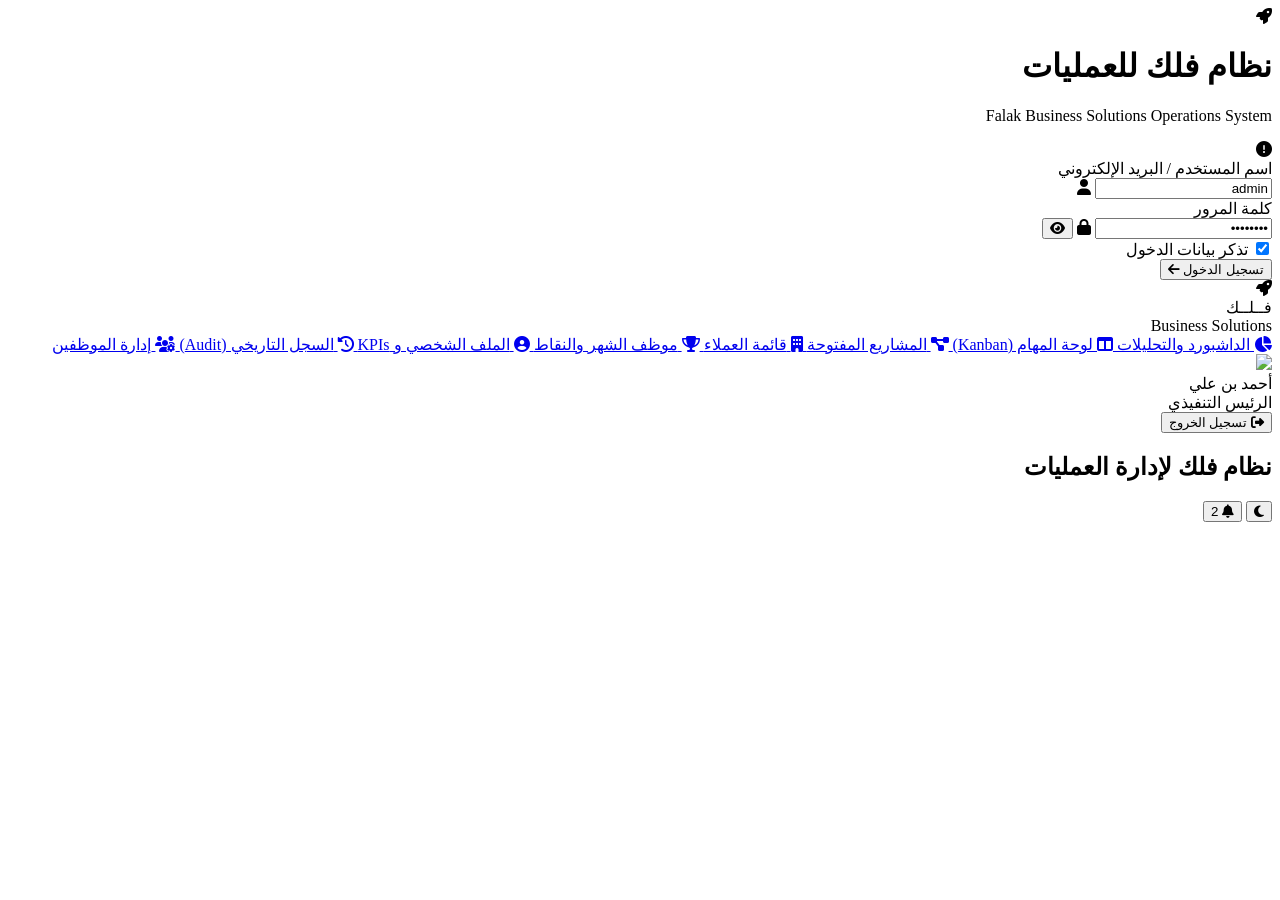
==== commit 65da5523: "Update index.html" ====
--- a/index.html
+++ b/index.html
@@ -142,11 +142,16 @@
             <i class="fas fa-history w-5 text-center text-red-400"></i>
             <span class="font-bold">السجل التاريخي (Audit)</span>
           </a>
+
+          <a href="#" data-nav-view="employees" class="flex items-center gap-3 px-4 py-3 rounded-xl text-gray-300 hover:bg-navy-800 hover:text-white transition role-admin-only">
+            <i class="fas fa-users-cog w-5 text-center text-cyan-400"></i>
+            <span class="font-bold">إدارة الموظفين</span>
+          </a>
         </nav>
       </div>
 
       <!-- User Profile Badge at Sidebar Bottom -->
-      <div class="p-4 border-t border-navy-800 bg-navy-950/40">
+      <div id="sidebar-user-section" class="p-4 border-t border-navy-800 bg-navy-950/40">
         <div class="flex items-center gap-3 mb-3">
           <img id="header-user-avatar" src="https://i.pravatar.cc/150" class="w-10 h-10 rounded-full border-2 border-beige-500 object-cover">
           <div class="overflow-hidden">
@@ -155,7 +160,7 @@
           </div>
         </div>
 
-        <button onclick="window.AppController.logout()" class="w-full py-2 bg-navy-800 hover:bg-red-900/40 text-red-400 text-xs font-bold rounded-xl transition flex items-center justify-center gap-2">
+        <button onclick="window.App.logout()" class="w-full py-2 bg-navy-800 hover:bg-red-900/40 text-red-400 text-xs font-bold rounded-xl transition flex items-center justify-center gap-2">
           <i class="fas fa-sign-out-alt"></i> تسجيل الخروج
         </button>
       </div>
@@ -178,7 +183,7 @@
           <!-- Notifications Bell -->
           <button class="relative p-2 rounded-xl bg-gray-100 hover:bg-gray-200 text-gray-600 text-sm" title="الإشعارات">
             <i class="fas fa-bell"></i>
-            <span class="absolute -top-1 -right-1 w-4 h-4 bg-red-600 text-white rounded-full text-[10px] font-bold flex items-center justify-center">2</span>
+            <span id="notif-count" class="absolute -top-1 -right-1 w-4 h-4 bg-red-600 text-white rounded-full text-[10px] font-bold flex items-center justify-center">2</span>
           </button>
         </div>
       </header>
